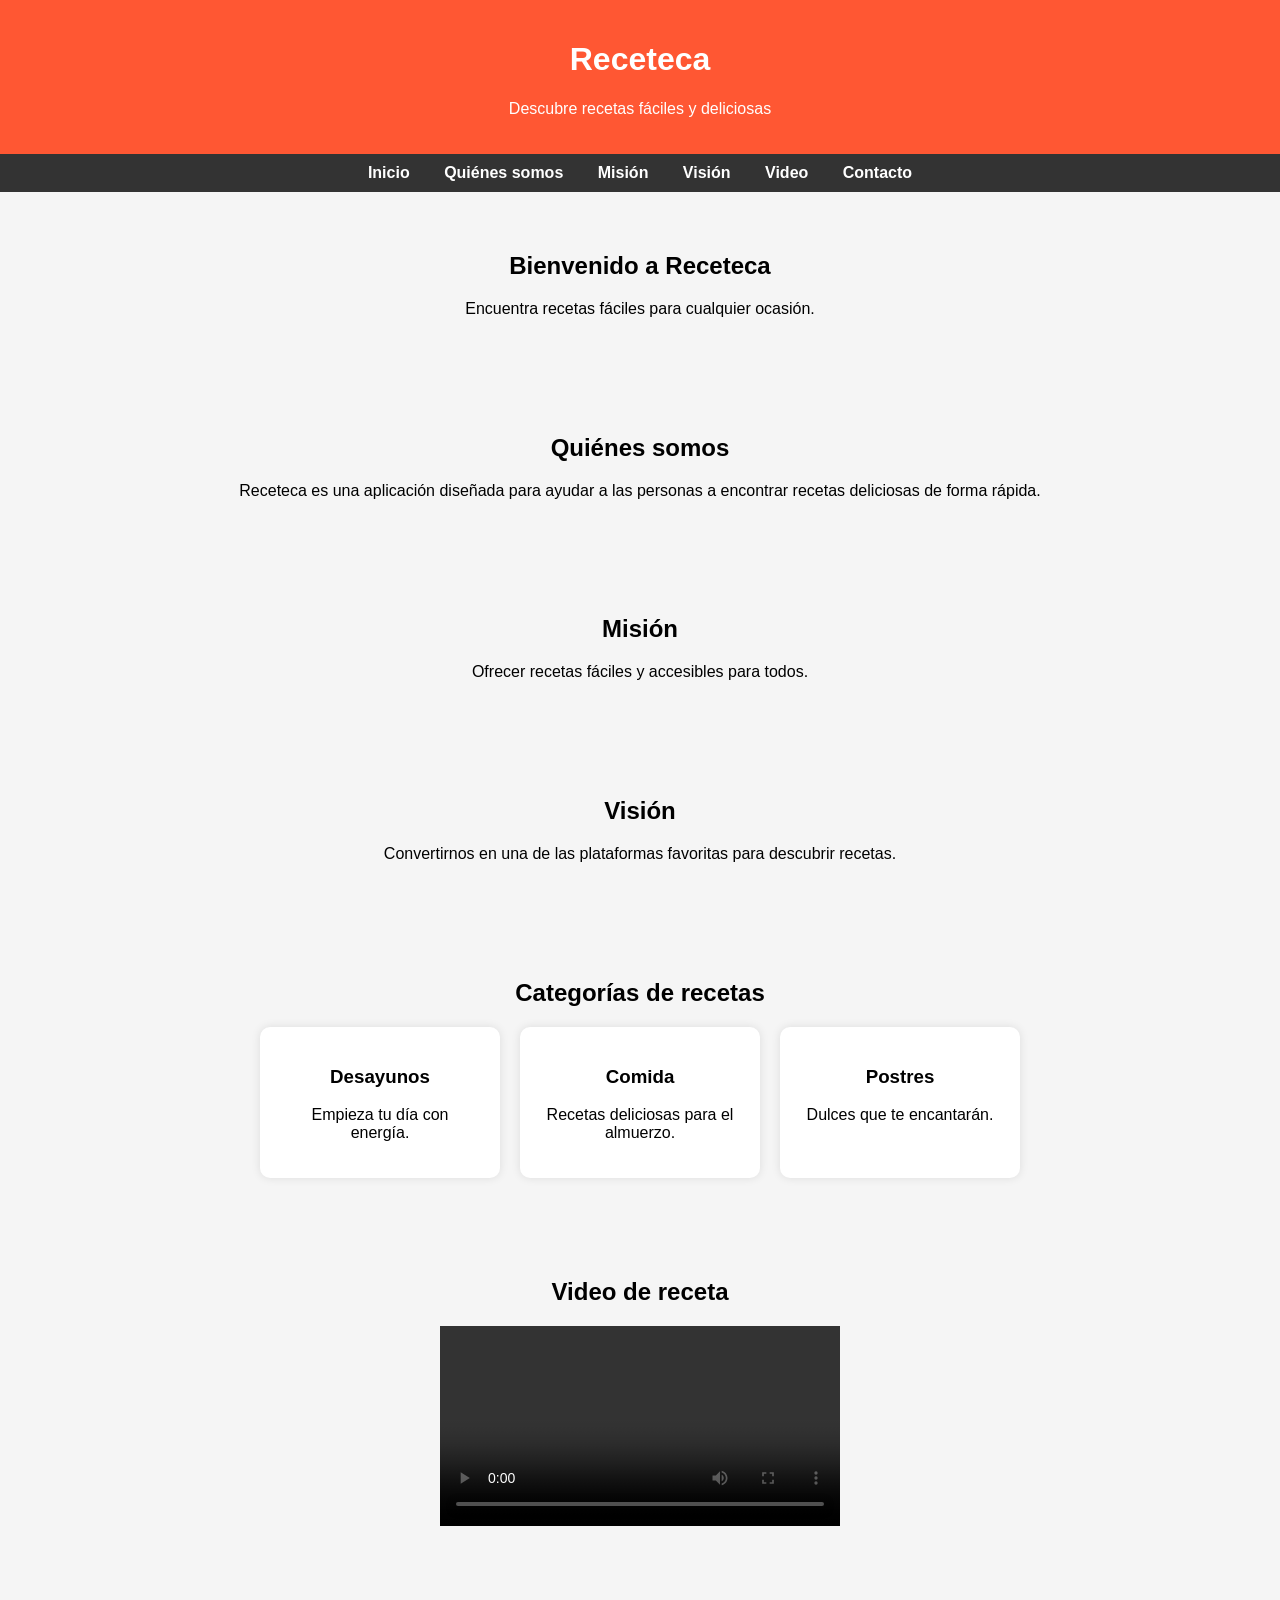
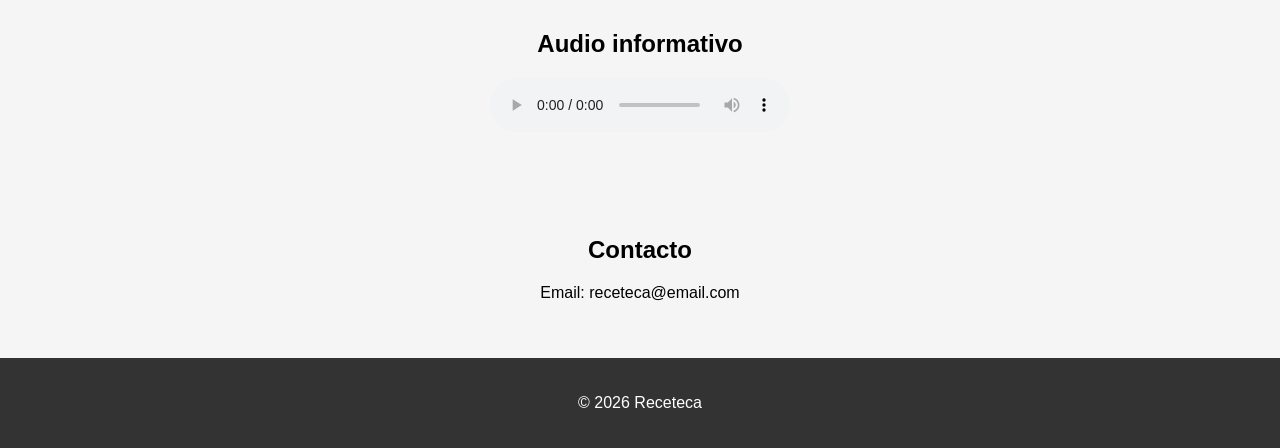
==== principal.html @ 4ab6066b "Create principal.html" ====
<!DOCTYPE html>
<html lang="es">

<head>
<meta charset="UTF-8">
<title>Receteca</title>

<style>

body{
font-family: Arial;
margin:0;
background:#f5f5f5;
}

header{
background:#ff5733;
color:white;
padding:20px;
text-align:center;
}

nav{
background:#333;
padding:10px;
text-align:center;
}

nav a{
color:white;
margin:15px;
text-decoration:none;
font-weight:bold;
}

section{
padding:40px;
text-align:center;
}

.cards{
display:flex;
justify-content:center;
gap:20px;
flex-wrap:wrap;
}

.card{
background:white;
padding:20px;
border-radius:10px;
width:200px;
box-shadow:0px 0px 10px rgba(0,0,0,0.1);
}

footer{
background:#333;
color:white;
text-align:center;
padding:20px;
}

</style>

</head>

<body>

<header>
<h1>Receteca</h1>
<p>Descubre recetas fáciles y deliciosas</p>
</header>

<nav>
<a href="#inicio">Inicio</a>
<a href="#quienes">Quiénes somos</a>
<a href="#mision">Misión</a>
<a href="#vision">Visión</a>
<a href="#video">Video</a>
<a href="#contacto">Contacto</a>
</nav>

<section id="inicio">
<h2>Bienvenido a Receteca</h2>
<p>Encuentra recetas fáciles para cualquier ocasión.</p>
</section>

<section id="quienes">
<h2>Quiénes somos</h2>
<p>Receteca es una aplicación diseñada para ayudar a las personas a encontrar recetas deliciosas de forma rápida.</p>
</section>

<section id="mision">
<h2>Misión</h2>
<p>Ofrecer recetas fáciles y accesibles para todos.</p>
</section>

<section id="vision">
<h2>Visión</h2>
<p>Convertirnos en una de las plataformas favoritas para descubrir recetas.</p>
</section>

<section>
<h2>Categorías de recetas</h2>

<div class="cards">

<div class="card">
<h3>Desayunos</h3>
<p>Empieza tu día con energía.</p>
</div>

<div class="card">
<h3>Comida</h3>
<p>Recetas deliciosas para el almuerzo.</p>
</div>

<div class="card">
<h3>Postres</h3>
<p>Dulces que te encantarán.</p>
</div>

</div>

</section>

<section id="video">
<h2>Video de receta</h2>

<video width="400" controls>
<source src="video/receta.mp4" type="video/mp4">
</video>

</section>

<section>
<h2>Audio informativo</h2>

<audio controls>
<source src="audio/explicacion.mp3" type="audio/mp3">
</audio>

</section>

<section id="contacto">
<h2>Contacto</h2>
<p>Email: receteca@email.com</p>
</section>

<footer>
<p>© 2026 Receteca</p>
</footer>

</body>
</html>
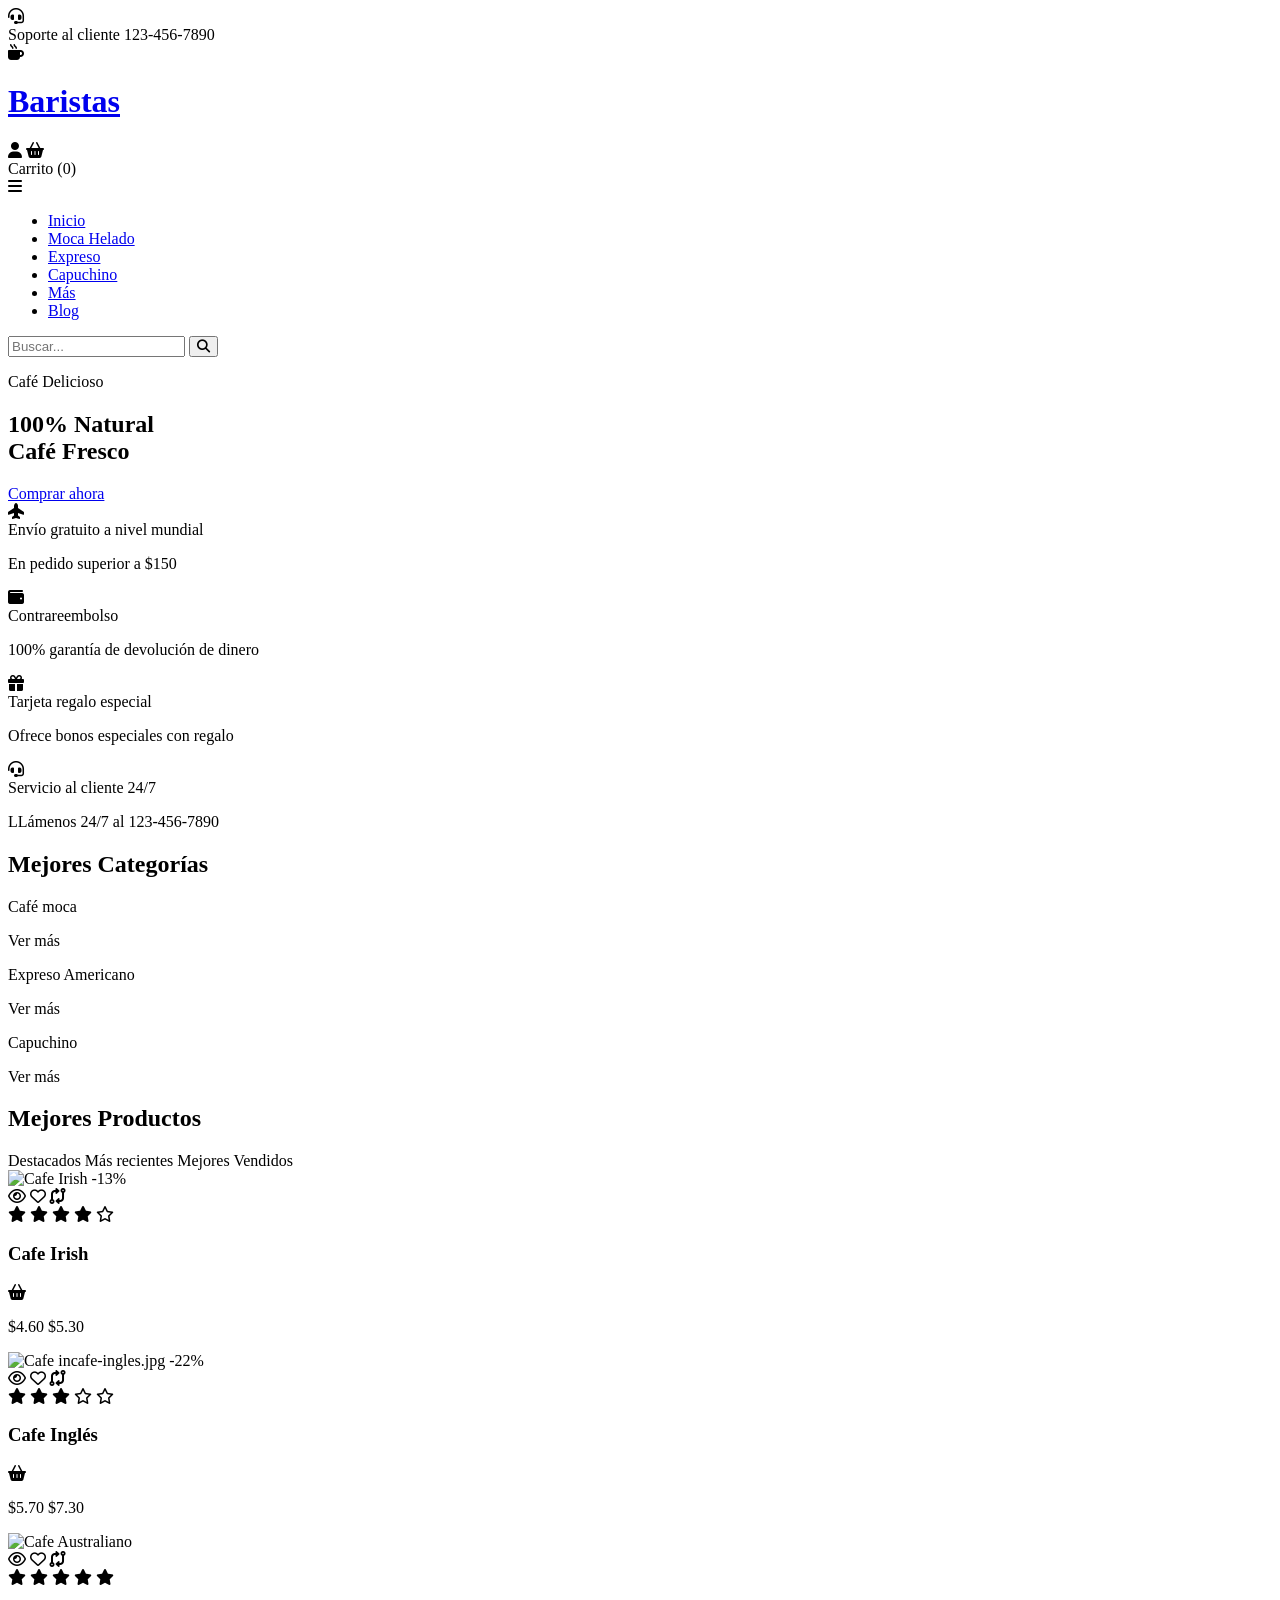
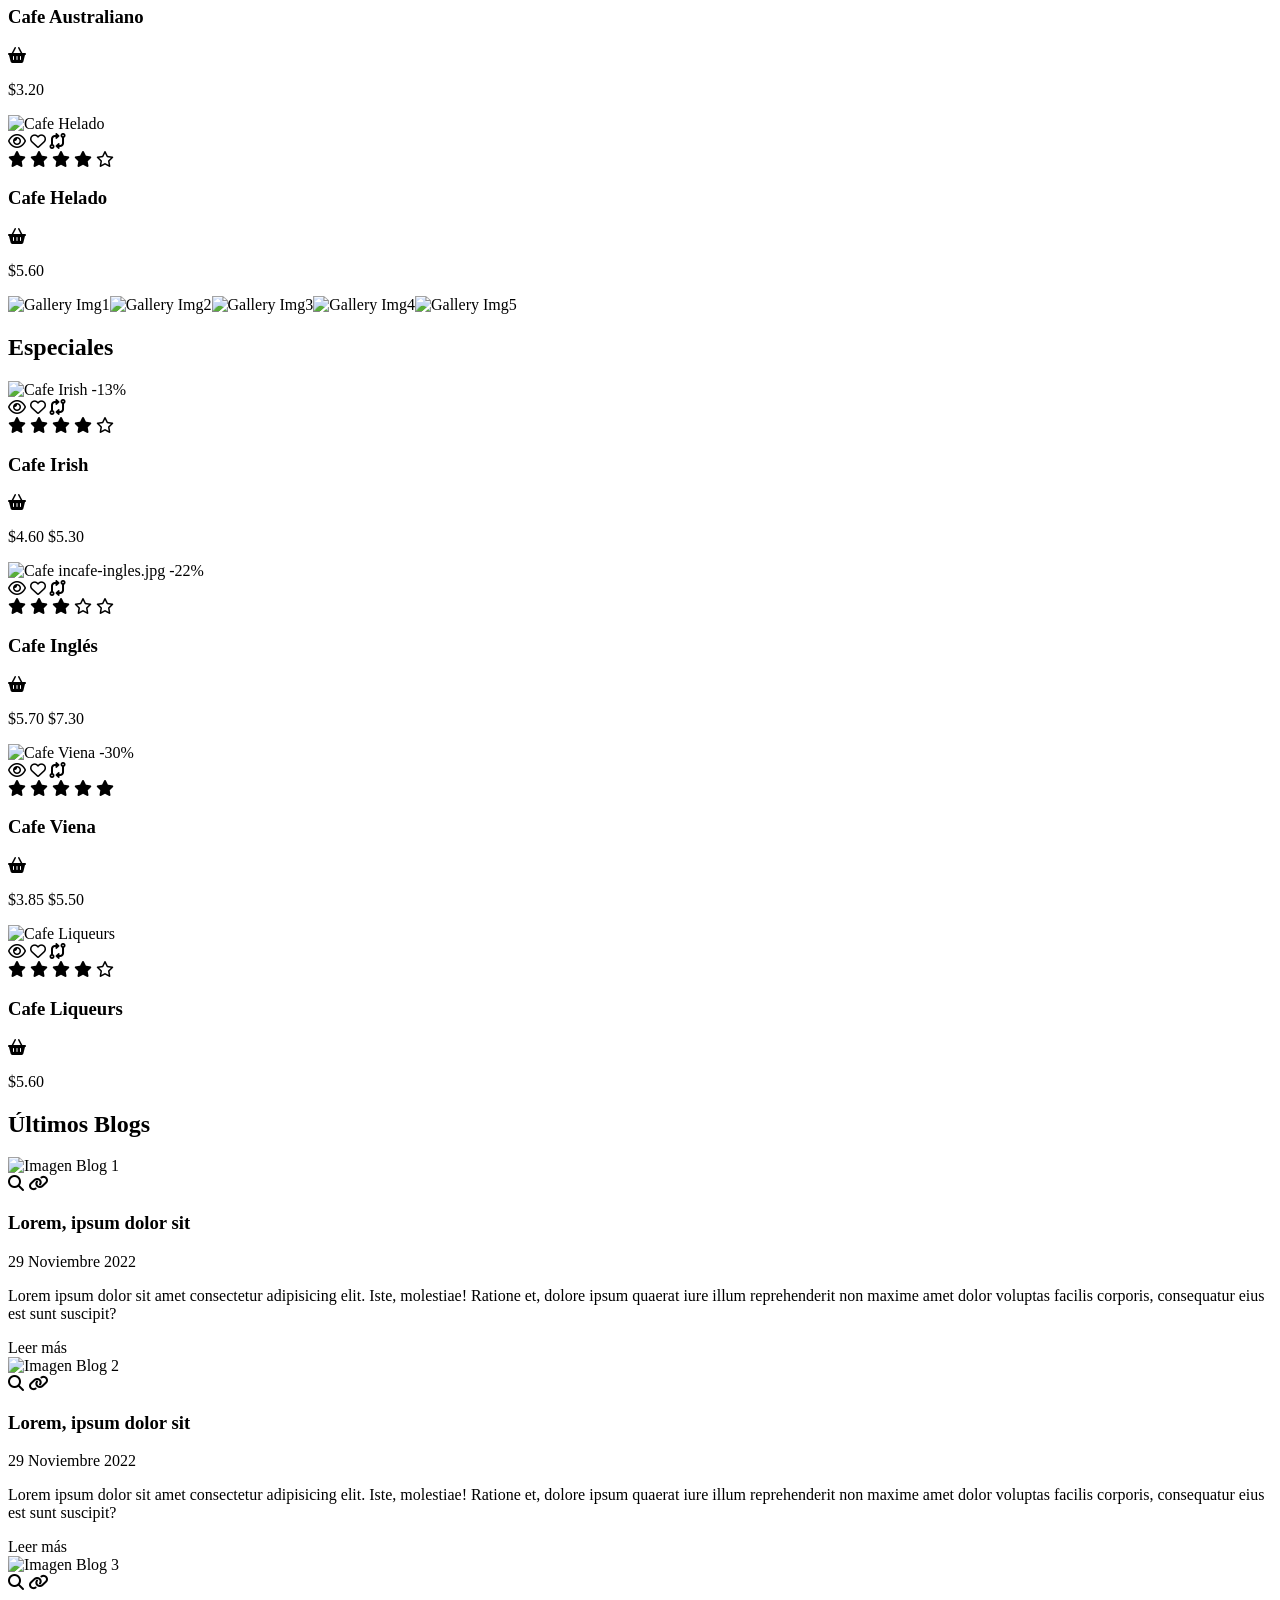
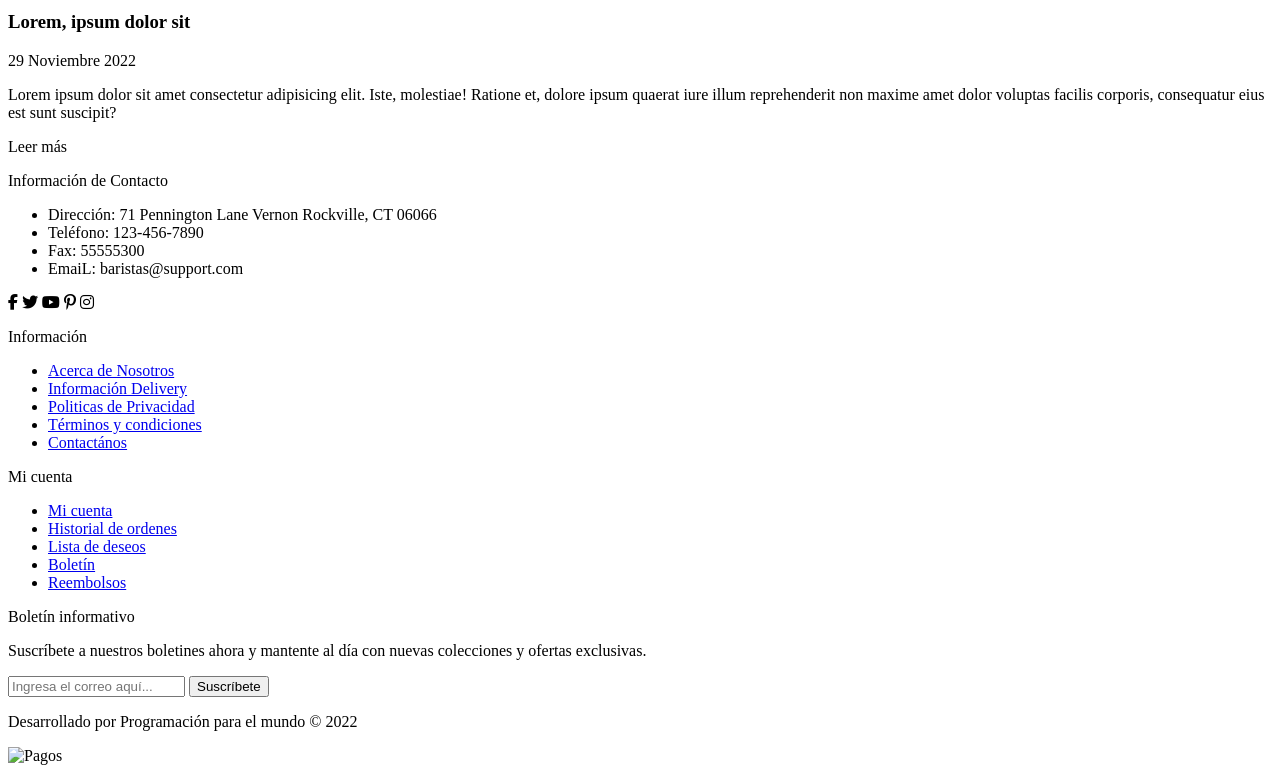
==== commit 8ee20e9f: "Update principal.html" ====
--- a/principal.html
+++ b/principal.html
@@ -1,155 +1,592 @@
+
 <!DOCTYPE html>
-<html lang="es">
-
-<head>
-<meta charset="UTF-8">
-<title>Receteca</title>
-
-<style>
-
-body{
-font-family: Arial;
-margin:0;
-background:#f5f5f5;
-}
-
-header{
-background:#ff5733;
-color:white;
-padding:20px;
-text-align:center;
-}
-
-nav{
-background:#333;
-padding:10px;
-text-align:center;
-}
-
-nav a{
-color:white;
-margin:15px;
-text-decoration:none;
-font-weight:bold;
-}
-
-section{
-padding:40px;
-text-align:center;
-}
-
-.cards{
-display:flex;
-justify-content:center;
-gap:20px;
-flex-wrap:wrap;
-}
-
-.card{
-background:white;
-padding:20px;
-border-radius:10px;
-width:200px;
-box-shadow:0px 0px 10px rgba(0,0,0,0.1);
-}
-
-footer{
-background:#333;
-color:white;
-text-align:center;
-padding:20px;
-}
-
-</style>
-
-</head>
-
-<body>
-
-<header>
-<h1>Receteca</h1>
-<p>Descubre recetas fáciles y deliciosas</p>
-</header>
-
-<nav>
-<a href="#inicio">Inicio</a>
-<a href="#quienes">Quiénes somos</a>
-<a href="#mision">Misión</a>
-<a href="#vision">Visión</a>
-<a href="#video">Video</a>
-<a href="#contacto">Contacto</a>
-</nav>
-
-<section id="inicio">
-<h2>Bienvenido a Receteca</h2>
-<p>Encuentra recetas fáciles para cualquier ocasión.</p>
-</section>
-
-<section id="quienes">
-<h2>Quiénes somos</h2>
-<p>Receteca es una aplicación diseñada para ayudar a las personas a encontrar recetas deliciosas de forma rápida.</p>
-</section>
-
-<section id="mision">
-<h2>Misión</h2>
-<p>Ofrecer recetas fáciles y accesibles para todos.</p>
-</section>
-
-<section id="vision">
-<h2>Visión</h2>
-<p>Convertirnos en una de las plataformas favoritas para descubrir recetas.</p>
-</section>
-
-<section>
-<h2>Categorías de recetas</h2>
-
-<div class="cards">
-
-<div class="card">
-<h3>Desayunos</h3>
-<p>Empieza tu día con energía.</p>
-</div>
-
-<div class="card">
-<h3>Comida</h3>
-<p>Recetas deliciosas para el almuerzo.</p>
-</div>
-
-<div class="card">
-<h3>Postres</h3>
-<p>Dulces que te encantarán.</p>
-</div>
-
-</div>
-
-</section>
-
-<section id="video">
-<h2>Video de receta</h2>
-
-<video width="400" controls>
-<source src="video/receta.mp4" type="video/mp4">
-</video>
-
-</section>
-
-<section>
-<h2>Audio informativo</h2>
-
-<audio controls>
-<source src="audio/explicacion.mp3" type="audio/mp3">
-</audio>
-
-</section>
-
-<section id="contacto">
-<h2>Contacto</h2>
-<p>Email: receteca@email.com</p>
-</section>
-
-<footer>
-<p>© 2026 Receteca</p>
-</footer>
-
-</body>
+<html lang="en">
+	<head>
+		<meta charset="UTF-8" />
+		<meta http-equiv="X-UA-Compatible" content="IE=edge" />
+		<meta
+			name="viewport"
+			content="width=device-width, initial-scale=1.0"
+		/>
+		<title>Baristas</title>
+		<link rel="stylesheet" href="styles.css" />
+		<link rel="stylesheet" href="https://cdnjs.cloudflare.com/ajax/libs/font-awesome/6.7.2/css/all.min.css" integrity="sha512-Evv84Mr4kqVGRNSgIGL/F/aIDqQb7xQ2vcrdIwxfjThSH8CSR7PBEakCr51Ck+w+/U6swU2Im1vVX0SVk9ABhg==" crossorigin="anonymous" referrerpolicy="no-referrer" />
+	</head>
+	<body>
+		<header>
+			<div class="container-hero">
+				<div class="container hero">
+					<div class="customer-support">
+						<i class="fa-solid fa-headset"></i>
+						<div class="content-customer-support">
+							<span class="text">Soporte al cliente</span>
+							<span class="number">123-456-7890</span>
+						</div>
+					</div>
+
+					<div class="container-logo">
+						<i class="fa-solid fa-mug-hot"></i>
+						<h1 class="logo"><a href="/">Baristas</a></h1>
+					</div>
+
+					<div class="container-user">
+						<i class="fa-solid fa-user"></i>
+						<i class="fa-solid fa-basket-shopping"></i>
+						<div class="content-shopping-cart">
+							<span class="text">Carrito</span>
+							<span class="number">(0)</span>
+						</div>
+					</div>
+				</div>
+			</div>
+
+			<div class="container-navbar">
+				<nav class="navbar container">
+					<i class="fa-solid fa-bars"></i>
+					<ul class="menu">
+						<li><a href="#">Inicio</a></li>
+						<li><a href="#">Moca Helado</a></li>
+						<li><a href="#">Expreso</a></li>
+						<li><a href="#">Capuchino</a></li>
+						<li><a href="#">Más</a></li>
+						<li><a href="#">Blog</a></li>
+					</ul>
+
+					<form class="search-form">
+						<input type="search" placeholder="Buscar..." />
+						<button class="btn-search">
+							<i class="fa-solid fa-magnifying-glass"></i>
+						</button>
+					</form>
+				</nav>
+			</div>
+		</header>
+
+		<section class="banner">
+			<div class="content-banner">
+				<p>Café Delicioso</p>
+				<h2>100% Natural <br />Café Fresco</h2>
+				<a href="#">Comprar ahora</a>
+			</div>
+		</section>
+
+		<main class="main-content">
+			<section class="container container-features">
+				<div class="card-feature">
+					<i class="fa-solid fa-plane-up"></i>
+					<div class="feature-content">
+						<span>Envío gratuito a nivel mundial</span>
+						<p>En pedido superior a $150</p>
+					</div>
+				</div>
+				<div class="card-feature">
+					<i class="fa-solid fa-wallet"></i>
+					<div class="feature-content">
+						<span>Contrareembolso</span>
+						<p>100% garantía de devolución de dinero</p>
+					</div>
+				</div>
+				<div class="card-feature">
+					<i class="fa-solid fa-gift"></i>
+					<div class="feature-content">
+						<span>Tarjeta regalo especial</span>
+						<p>Ofrece bonos especiales con regalo</p>
+					</div>
+				</div>
+				<div class="card-feature">
+					<i class="fa-solid fa-headset"></i>
+					<div class="feature-content">
+						<span>Servicio al cliente 24/7</span>
+						<p>LLámenos 24/7 al 123-456-7890</p>
+					</div>
+				</div>
+			</section>
+
+			<section class="container top-categories">
+				<h1 class="heading-1">Mejores Categorías</h1>
+				<div class="container-categories">
+					<div class="card-category category-moca">
+						<p>Café moca</p>
+						<span>Ver más</span>
+					</div>
+					<div class="card-category category-expreso">
+						<p>Expreso Americano</p>
+						<span>Ver más</span>
+					</div>
+					<div class="card-category category-capuchino">
+						<p>Capuchino</p>
+						<span>Ver más</span>
+					</div>
+				</div>
+			</section>
+
+			<section class="container top-products">
+				<h1 class="heading-1">Mejores Productos</h1>
+
+				<div class="container-options">
+					<span class="active">Destacados</span>
+					<span>Más recientes</span>
+					<span>Mejores Vendidos</span>
+				</div>
+
+				<div class="container-products">
+					<!-- Producto 1 -->
+					<div class="card-product">
+						<div class="container-img">
+							<img src="img/cafe-irish.jpg" alt="Cafe Irish" />
+							<span class="discount">-13%</span>
+							<div class="button-group">
+								<span>
+									<i class="fa-regular fa-eye"></i>
+								</span>
+								<span>
+									<i class="fa-regular fa-heart"></i>
+								</span>
+								<span>
+									<i class="fa-solid fa-code-compare"></i>
+								</span>
+							</div>
+						</div>
+						<div class="content-card-product">
+							<div class="stars">
+								<i class="fa-solid fa-star"></i>
+								<i class="fa-solid fa-star"></i>
+								<i class="fa-solid fa-star"></i>
+								<i class="fa-solid fa-star"></i>
+								<i class="fa-regular fa-star"></i>
+							</div>
+							<h3>Cafe Irish</h3>
+							<span class="add-cart">
+								<i class="fa-solid fa-basket-shopping"></i>
+							</span>
+							<p class="price">$4.60 <span>$5.30</span></p>
+						</div>
+					</div>
+					<!-- Producto 2 -->
+					<div class="card-product">
+						<div class="container-img">
+							<img
+								src="img/cafe-ingles.jpg"
+								alt="Cafe incafe-ingles.jpg"
+							/>
+							<span class="discount">-22%</span>
+							<div class="button-group">
+								<span>
+									<i class="fa-regular fa-eye"></i>
+								</span>
+								<span>
+									<i class="fa-regular fa-heart"></i>
+								</span>
+								<span>
+									<i class="fa-solid fa-code-compare"></i>
+								</span>
+							</div>
+						</div>
+						<div class="content-card-product">
+							<div class="stars">
+								<i class="fa-solid fa-star"></i>
+								<i class="fa-solid fa-star"></i>
+								<i class="fa-solid fa-star"></i>
+								<i class="fa-regular fa-star"></i>
+								<i class="fa-regular fa-star"></i>
+							</div>
+							<h3>Cafe Inglés</h3>
+							<span class="add-cart">
+								<i class="fa-solid fa-basket-shopping"></i>
+							</span>
+							<p class="price">$5.70 <span>$7.30</span></p>
+						</div>
+					</div>
+					<!--  -->
+					<div class="card-product">
+						<div class="container-img">
+							<img
+								src="img/cafe-australiano.jpg"
+								alt="Cafe Australiano"
+							/>
+							<div class="button-group">
+								<span>
+									<i class="fa-regular fa-eye"></i>
+								</span>
+								<span>
+									<i class="fa-regular fa-heart"></i>
+								</span>
+								<span>
+									<i class="fa-solid fa-code-compare"></i>
+								</span>
+							</div>
+						</div>
+						<div class="content-card-product">
+							<div class="stars">
+								<i class="fa-solid fa-star"></i>
+								<i class="fa-solid fa-star"></i>
+								<i class="fa-solid fa-star"></i>
+								<i class="fa-solid fa-star"></i>
+								<i class="fa-solid fa-star"></i>
+							</div>
+							<h3>Cafe Australiano</h3>
+							<span class="add-cart">
+								<i class="fa-solid fa-basket-shopping"></i>
+							</span>
+							<p class="price">$3.20</p>
+						</div>
+					</div>
+					<!--  -->
+					<div class="card-product">
+						<div class="container-img">
+							<img src="img/cafe-helado.jpg" alt="Cafe Helado" />
+							<div class="button-group">
+								<span>
+									<i class="fa-regular fa-eye"></i>
+								</span>
+								<span>
+									<i class="fa-regular fa-heart"></i>
+								</span>
+								<span>
+									<i class="fa-solid fa-code-compare"></i>
+								</span>
+							</div>
+						</div>
+						<div class="content-card-product">
+							<div class="stars">
+								<i class="fa-solid fa-star"></i>
+								<i class="fa-solid fa-star"></i>
+								<i class="fa-solid fa-star"></i>
+								<i class="fa-solid fa-star"></i>
+								<i class="fa-regular fa-star"></i>
+							</div>
+							<h3>Cafe Helado</h3>
+							<span class="add-cart">
+								<i class="fa-solid fa-basket-shopping"></i>
+							</span>
+							<p class="price">$5.60</p>
+						</div>
+					</div>
+				</div>
+			</section>
+
+			<section class="gallery">
+				<img
+					src="img/gallery1.jpg"
+					alt="Gallery Img1"
+					class="gallery-img-1"
+				/><img
+					src="img/gallery2.jpg"
+					alt="Gallery Img2"
+					class="gallery-img-2"
+				/><img
+					src="img/gallery3.jpg"
+					alt="Gallery Img3"
+					class="gallery-img-3"
+				/><img
+					src="img/gallery4.jpg"
+					alt="Gallery Img4"
+					class="gallery-img-4"
+				/><img
+					src="img/gallery5.jpg"
+					alt="Gallery Img5"
+					class="gallery-img-5"
+				/>
+			</section>
+
+			<section class="container specials">
+				<h1 class="heading-1">Especiales</h1>
+
+				<div class="container-products">
+					<!-- Producto 1 -->
+					<div class="card-product">
+						<div class="container-img">
+							<img src="img/cafe-irish.jpg" alt="Cafe Irish" />
+							<span class="discount">-13%</span>
+							<div class="button-group">
+								<span>
+									<i class="fa-regular fa-eye"></i>
+								</span>
+								<span>
+									<i class="fa-regular fa-heart"></i>
+								</span>
+								<span>
+									<i class="fa-solid fa-code-compare"></i>
+								</span>
+							</div>
+						</div>
+						<div class="content-card-product">
+							<div class="stars">
+								<i class="fa-solid fa-star"></i>
+								<i class="fa-solid fa-star"></i>
+								<i class="fa-solid fa-star"></i>
+								<i class="fa-solid fa-star"></i>
+								<i class="fa-regular fa-star"></i>
+							</div>
+							<h3>Cafe Irish</h3>
+							<span class="add-cart">
+								<i class="fa-solid fa-basket-shopping"></i>
+							</span>
+							<p class="price">$4.60 <span>$5.30</span></p>
+						</div>
+					</div>
+					<!-- Producto 2 -->
+					<div class="card-product">
+						<div class="container-img">
+							<img
+								src="img/cafe-ingles.jpg"
+								alt="Cafe incafe-ingles.jpg"
+							/>
+							<span class="discount">-22%</span>
+							<div class="button-group">
+								<span>
+									<i class="fa-regular fa-eye"></i>
+								</span>
+								<span>
+									<i class="fa-regular fa-heart"></i>
+								</span>
+								<span>
+									<i class="fa-solid fa-code-compare"></i>
+								</span>
+							</div>
+						</div>
+						<div class="content-card-product">
+							<div class="stars">
+								<i class="fa-solid fa-star"></i>
+								<i class="fa-solid fa-star"></i>
+								<i class="fa-solid fa-star"></i>
+								<i class="fa-regular fa-star"></i>
+								<i class="fa-regular fa-star"></i>
+							</div>
+							<h3>Cafe Inglés</h3>
+							<span class="add-cart">
+								<i class="fa-solid fa-basket-shopping"></i>
+							</span>
+							<p class="price">$5.70 <span>$7.30</span></p>
+						</div>
+					</div>
+					<!--  -->
+					<div class="card-product">
+						<div class="container-img">
+							<img src="img/cafe-viena.jpg" alt="Cafe Viena" />
+							<span class="discount">-30%</span>
+							<div class="button-group">
+								<span>
+									<i class="fa-regular fa-eye"></i>
+								</span>
+								<span>
+									<i class="fa-regular fa-heart"></i>
+								</span>
+								<span>
+									<i class="fa-solid fa-code-compare"></i>
+								</span>
+							</div>
+						</div>
+						<div class="content-card-product">
+							<div class="stars">
+								<i class="fa-solid fa-star"></i>
+								<i class="fa-solid fa-star"></i>
+								<i class="fa-solid fa-star"></i>
+								<i class="fa-solid fa-star"></i>
+								<i class="fa-solid fa-star"></i>
+							</div>
+							<h3>Cafe Viena</h3>
+							<span class="add-cart">
+								<i class="fa-solid fa-basket-shopping"></i>
+							</span>
+							<p class="price">$3.85 <span>$5.50</span></p>
+						</div>
+					</div>
+					<!--  -->
+					<div class="card-product">
+						<div class="container-img">
+							<img src="img/cafe-liqueurs.jpg" alt="Cafe Liqueurs" />
+							<div class="button-group">
+								<span>
+									<i class="fa-regular fa-eye"></i>
+								</span>
+								<span>
+									<i class="fa-regular fa-heart"></i>
+								</span>
+								<span>
+									<i class="fa-solid fa-code-compare"></i>
+								</span>
+							</div>
+						</div>
+						<div class="content-card-product">
+							<div class="stars">
+								<i class="fa-solid fa-star"></i>
+								<i class="fa-solid fa-star"></i>
+								<i class="fa-solid fa-star"></i>
+								<i class="fa-solid fa-star"></i>
+								<i class="fa-regular fa-star"></i>
+							</div>
+							<h3>Cafe Liqueurs</h3>
+							<span class="add-cart">
+								<i class="fa-solid fa-basket-shopping"></i>
+							</span>
+							<p class="price">$5.60</p>
+						</div>
+					</div>
+				</div>
+			</section>
+
+			<section class="container blogs">
+				<h1 class="heading-1">Últimos Blogs</h1>
+
+				<div class="container-blogs">
+					<div class="card-blog">
+						<div class="container-img">
+							<img src="img/blog-1.jpg" alt="Imagen Blog 1" />
+							<div class="button-group-blog">
+								<span>
+									<i class="fa-solid fa-magnifying-glass"></i>
+								</span>
+								<span>
+									<i class="fa-solid fa-link"></i>
+								</span>
+							</div>
+						</div>
+						<div class="content-blog">
+							<h3>Lorem, ipsum dolor sit</h3>
+							<span>29 Noviembre 2022</span>
+							<p>
+								Lorem ipsum dolor sit amet consectetur adipisicing
+								elit. Iste, molestiae! Ratione et, dolore ipsum
+								quaerat iure illum reprehenderit non maxime amet dolor
+								voluptas facilis corporis, consequatur eius est sunt
+								suscipit?
+							</p>
+							<div class="btn-read-more">Leer más</div>
+						</div>
+					</div>
+					<div class="card-blog">
+						<div class="container-img">
+							<img src="img/blog-2.jpg" alt="Imagen Blog 2" />
+							<div class="button-group-blog">
+								<span>
+									<i class="fa-solid fa-magnifying-glass"></i>
+								</span>
+								<span>
+									<i class="fa-solid fa-link"></i>
+								</span>
+							</div>
+						</div>
+						<div class="content-blog">
+							<h3>Lorem, ipsum dolor sit</h3>
+							<span>29 Noviembre 2022</span>
+							<p>
+								Lorem ipsum dolor sit amet consectetur adipisicing
+								elit. Iste, molestiae! Ratione et, dolore ipsum
+								quaerat iure illum reprehenderit non maxime amet dolor
+								voluptas facilis corporis, consequatur eius est sunt
+								suscipit?
+							</p>
+							<div class="btn-read-more">Leer más</div>
+						</div>
+					</div>
+					<div class="card-blog">
+						<div class="container-img">
+							<img src="img/blog-3.jpg" alt="Imagen Blog 3" />
+							<div class="button-group-blog">
+								<span>
+									<i class="fa-solid fa-magnifying-glass"></i>
+								</span>
+								<span>
+									<i class="fa-solid fa-link"></i>
+								</span>
+							</div>
+						</div>
+						<div class="content-blog">
+							<h3>Lorem, ipsum dolor sit</h3>
+							<span>29 Noviembre 2022</span>
+							<p>
+								Lorem ipsum dolor sit amet consectetur adipisicing
+								elit. Iste, molestiae! Ratione et, dolore ipsum
+								quaerat iure illum reprehenderit non maxime amet dolor
+								voluptas facilis corporis, consequatur eius est sunt
+								suscipit?
+							</p>
+							<div class="btn-read-more">Leer más</div>
+						</div>
+					</div>
+				</div>
+			</section>
+		</main>
+
+		<footer class="footer">
+			<div class="container container-footer">
+				<div class="menu-footer">
+					<div class="contact-info">
+						<p class="title-footer">Información de Contacto</p>
+						<ul>
+							<li>
+								Dirección: 71 Pennington Lane Vernon Rockville, CT
+								06066
+							</li>
+							<li>Teléfono: 123-456-7890</li>
+							<li>Fax: 55555300</li>
+							<li>EmaiL: baristas@support.com</li>
+						</ul>
+						<div class="social-icons">
+							<span class="facebook">
+								<i class="fa-brands fa-facebook-f"></i>
+							</span>
+							<span class="twitter">
+								<i class="fa-brands fa-twitter"></i>
+							</span>
+							<span class="youtube">
+								<i class="fa-brands fa-youtube"></i>
+							</span>
+							<span class="pinterest">
+								<i class="fa-brands fa-pinterest-p"></i>
+							</span>
+							<span class="instagram">
+								<i class="fa-brands fa-instagram"></i>
+							</span>
+						</div>
+					</div>
+
+					<div class="information">
+						<p class="title-footer">Información</p>
+						<ul>
+							<li><a href="#">Acerca de Nosotros</a></li>
+							<li><a href="#">Información Delivery</a></li>
+							<li><a href="#">Politicas de Privacidad</a></li>
+							<li><a href="#">Términos y condiciones</a></li>
+							<li><a href="#">Contactános</a></li>
+						</ul>
+					</div>
+
+					<div class="my-account">
+						<p class="title-footer">Mi cuenta</p>
+
+						<ul>
+							<li><a href="#">Mi cuenta</a></li>
+							<li><a href="#">Historial de ordenes</a></li>
+							<li><a href="#">Lista de deseos</a></li>
+							<li><a href="#">Boletín</a></li>
+							<li><a href="#">Reembolsos</a></li>
+						</ul>
+					</div>
+
+					<div class="newsletter">
+						<p class="title-footer">Boletín informativo</p>
+
+						<div class="content">
+							<p>
+								Suscríbete a nuestros boletines ahora y mantente al
+								día con nuevas colecciones y ofertas exclusivas.
+							</p>
+							<input type="email" placeholder="Ingresa el correo aquí...">
+							<button>Suscríbete</button>
+						</div>
+					</div>
+				</div>
+
+				<div class="copyright">
+					<p>
+						Desarrollado por Programación para el mundo &copy; 2022
+					</p>
+
+					<img src="img/payment.png" alt="Pagos">
+				</div>
+			</div>
+		</footer>
+	</body>
 </html>
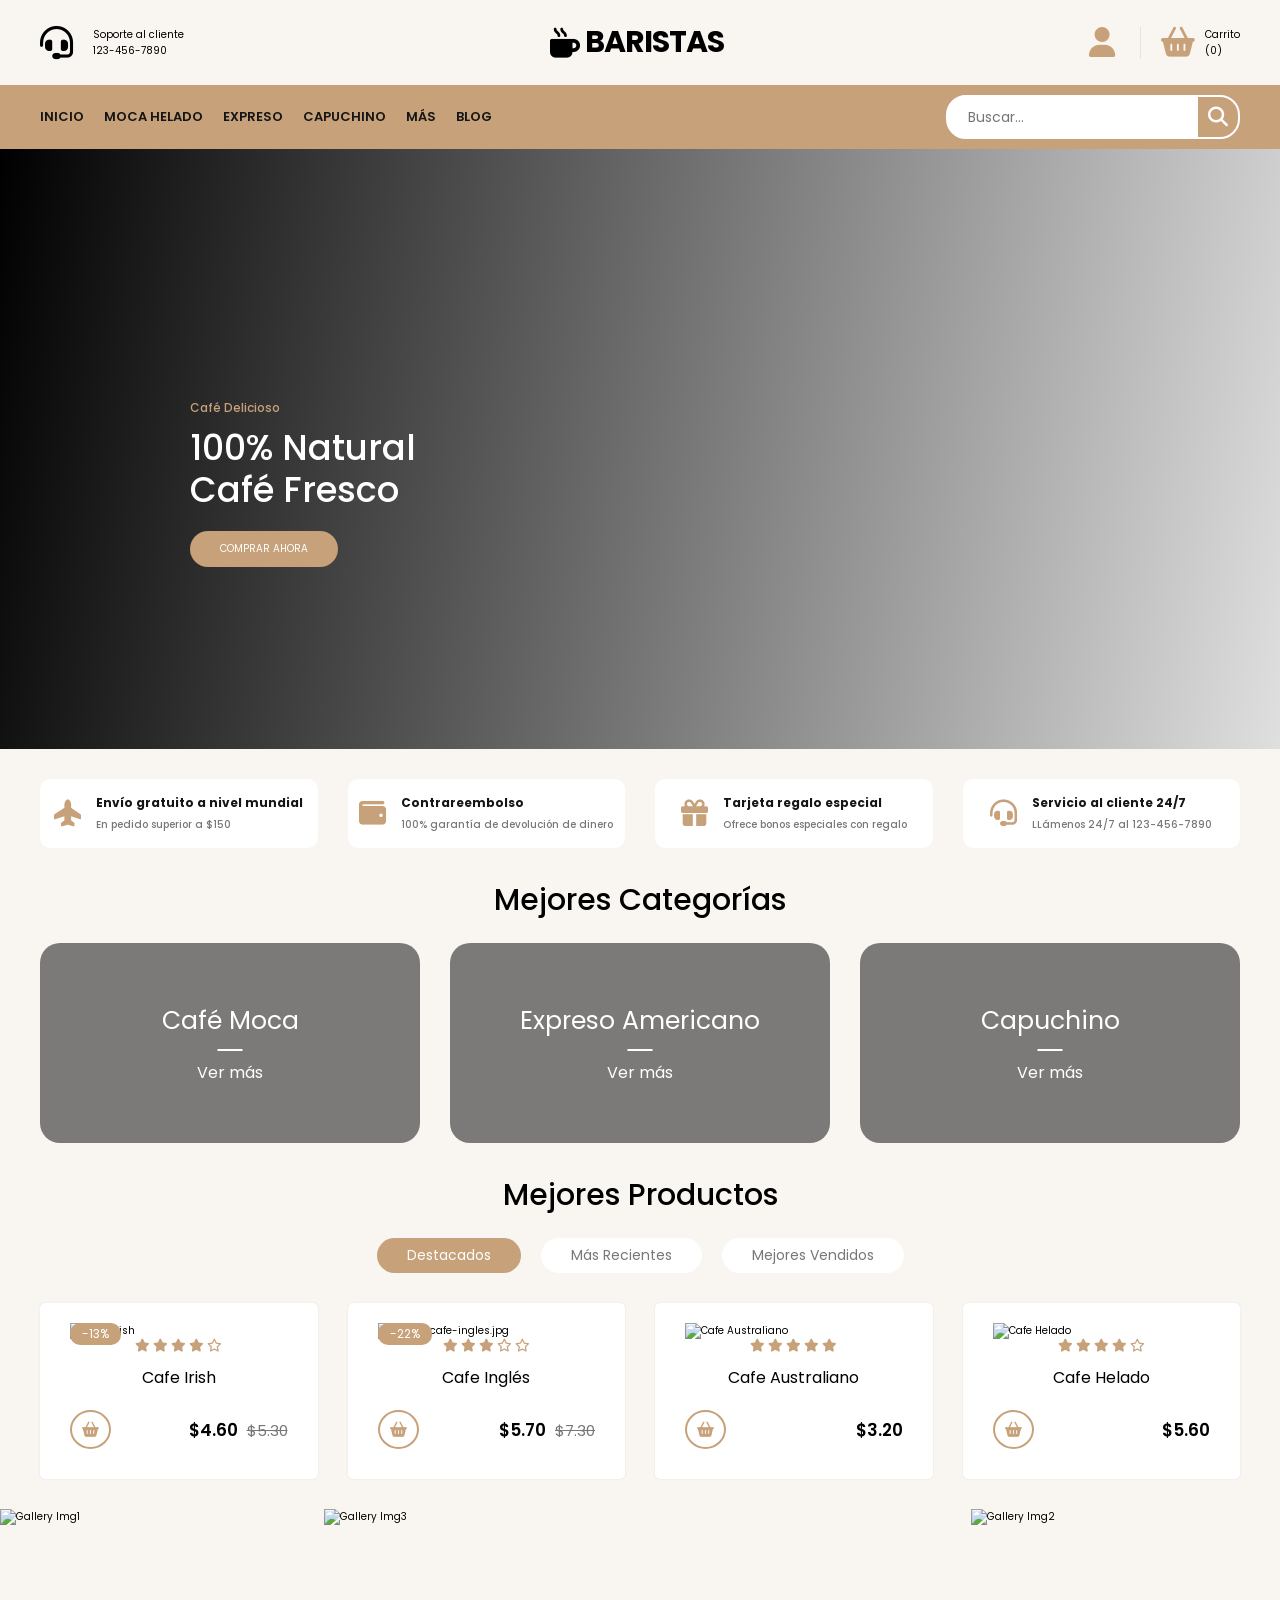
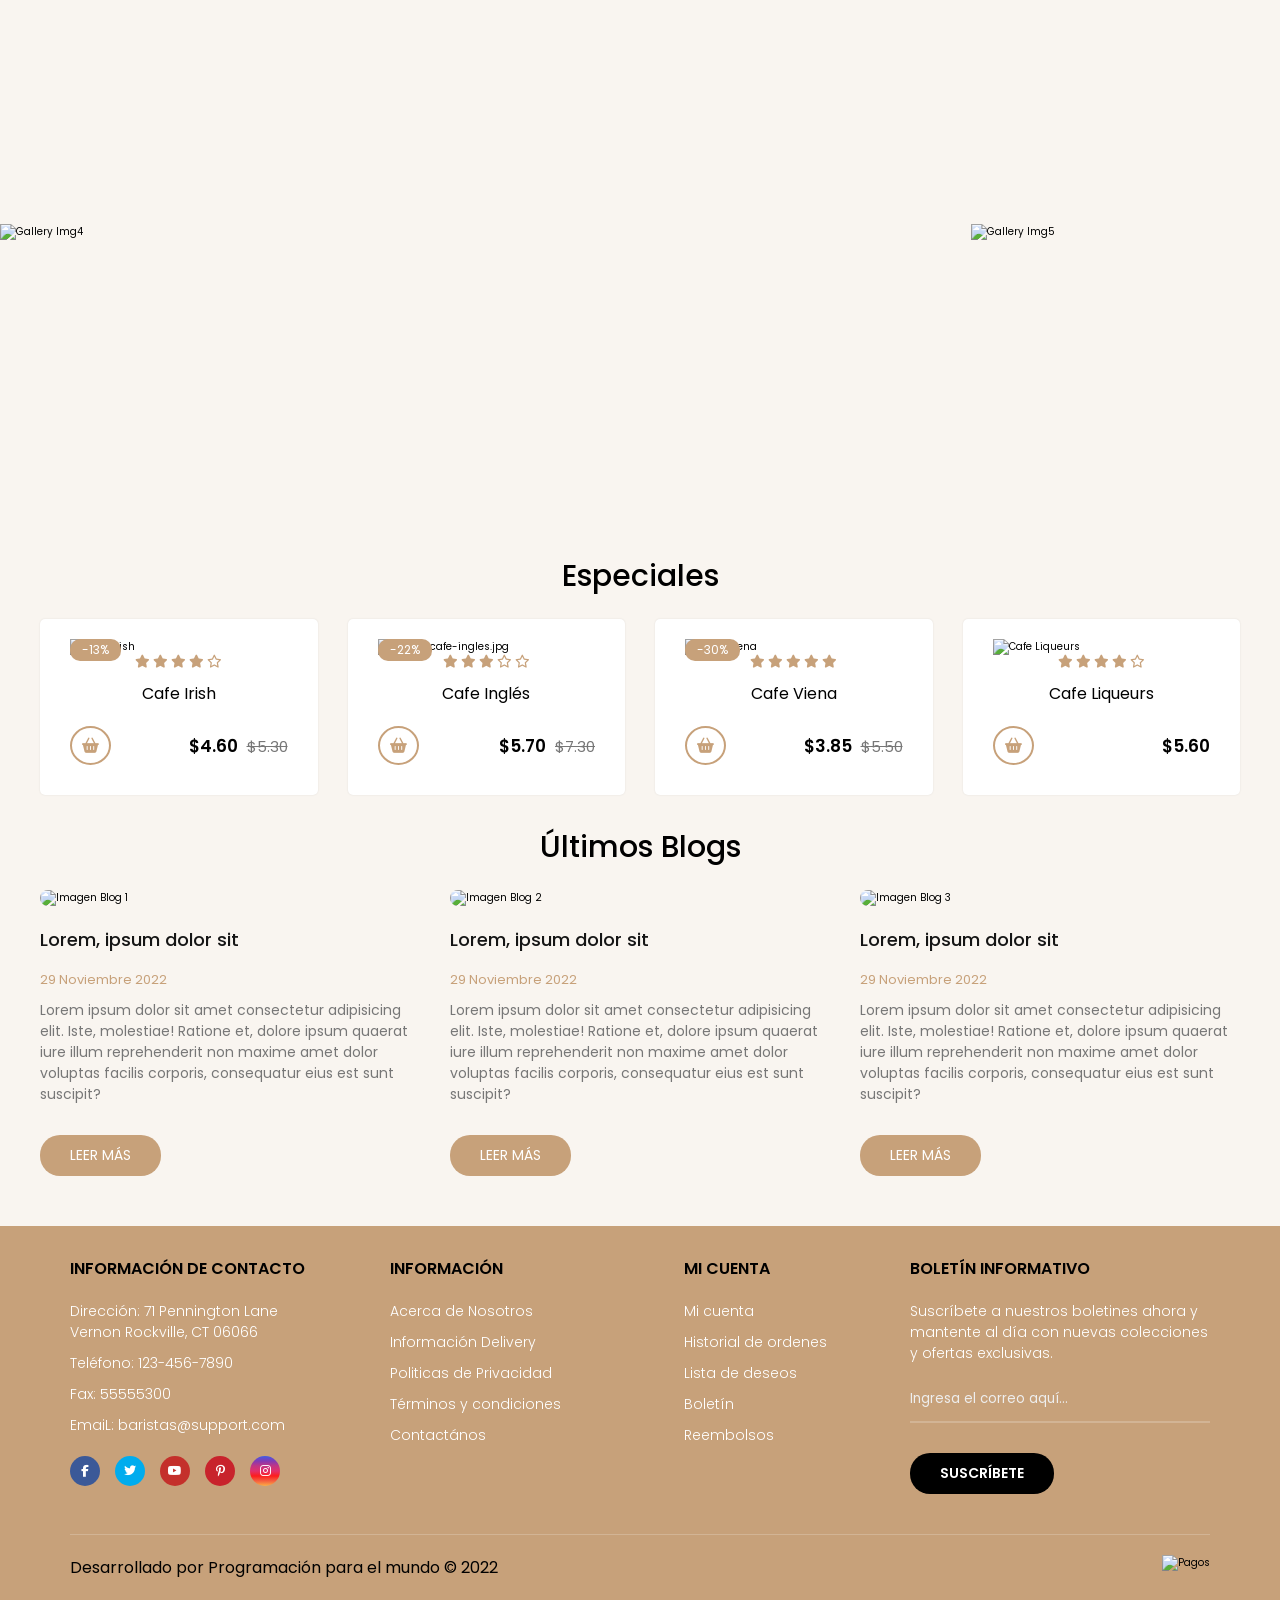
==== commit 0a6f3daf: "Update principal.html" ====
--- a/principal.html
+++ b/principal.html
@@ -1,4 +1,3 @@
-
 <!DOCTYPE html>
 <html lang="en">
 	<head>
@@ -9,7 +8,7 @@
 			content="width=device-width, initial-scale=1.0"
 		/>
 		<title>Baristas</title>
-		<link rel="stylesheet" href="styles.css" />
+		<link rel="stylesheet" href="style.css" />
 		<link rel="stylesheet" href="https://cdnjs.cloudflare.com/ajax/libs/font-awesome/6.7.2/css/all.min.css" integrity="sha512-Evv84Mr4kqVGRNSgIGL/F/aIDqQb7xQ2vcrdIwxfjThSH8CSR7PBEakCr51Ck+w+/U6swU2Im1vVX0SVk9ABhg==" crossorigin="anonymous" referrerpolicy="no-referrer" />
 	</head>
 	<body>
--- a/style.css
+++ b/style.css
@@ -0,0 +1,1074 @@
+@import url('https://fonts.googleapis.com/css2?family=Poppins:wght@300;400;500;600;700&display=swap');
+
+:root {
+	--primary-color: #c7a17a;
+	--background-color: #f9f5f0;
+	--dark-color: #151515;
+}
+
+html {
+	font-size: 62.5%;
+	font-family: 'Poppins', sans-serif;
+}
+
+* {
+	margin: 0;
+	padding: 0;
+	box-sizing: border-box;
+}
+
+/* ********************************** */
+/*             UTILIDADES             */
+/* ********************************** */
+.container {
+	max-width: 120rem;
+	margin: 0 auto;
+}
+
+.heading-1 {
+	text-align: center;
+	font-weight: 500;
+	font-size: 3rem;
+}
+
+/* ********************************** */
+/*               HEADER               */
+/* ********************************** */
+.container-hero {
+	background-color: var(--background-color);
+}
+
+.hero {
+	display: flex;
+	justify-content: space-between;
+	align-items: center;
+	padding: 2rem 0;
+}
+
+.customer-support {
+	display: flex;
+	align-items: center;
+	gap: 2rem;
+}
+
+.customer-support i {
+	font-size: 3.3rem;
+}
+
+.content-customer-support {
+	display: flex;
+	flex-direction: column;
+}
+
+.container-logo {
+	display: flex;
+	align-items: center;
+	gap: 0.5rem;
+}
+
+.container-logo i {
+	font-size: 3rem;
+}
+
+.container-logo h1 a {
+	text-decoration: none;
+	color: #000;
+	font-size: 3rem;
+	text-transform: uppercase;
+	letter-spacing: -1px;
+}
+
+.container-user {
+	display: flex;
+	gap: 1rem;
+	cursor: pointer;
+}
+
+.container-user .fa-user {
+	font-size: 3rem;
+	color: var(--primary-color);
+	padding-right: 2.5rem;
+	border-right: 1px solid #e2e2e2;
+}
+
+.container-user .fa-basket-shopping {
+	font-size: 3rem;
+	color: var(--primary-color);
+	padding-left: 1rem;
+}
+
+.content-shopping-cart {
+	display: flex;
+	flex-direction: column;
+}
+
+/* ************* NAVBAR ************* */
+.container-navbar {
+	background-color: var(--primary-color);
+}
+
+.navbar {
+	display: flex;
+	justify-content: space-between;
+	align-items: center;
+	padding: 1rem 0;
+}
+
+.navbar .fa-bars {
+	display: none;
+}
+
+.menu {
+	display: flex;
+	gap: 2rem;
+}
+
+.menu li {
+	list-style: none;
+}
+
+.menu a {
+	text-decoration: none;
+	font-size: 1.3rem;
+	color: var(--dark-color);
+	font-weight: 600;
+	text-transform: uppercase;
+	position: relative;
+}
+
+.menu a::after {
+	content: '';
+	width: 1.5rem;
+	height: 1px;
+	background-color: #fff;
+	position: absolute;
+	bottom: -3px;
+	left: 50%;
+	transform: translate(-50%, 50%);
+	opacity: 0;
+	transition: all 0.3s ease;
+}
+
+.menu a:hover::after {
+	opacity: 1;
+}
+
+.menu a:hover {
+	color: #fff;
+}
+
+.search-form {
+	position: relative;
+	display: flex;
+	align-items: center;
+	border: 2px solid #fff;
+	border-radius: 2rem;
+	background-color: #fff;
+	height: 4.4rem;
+	overflow: hidden;
+}
+
+.search-form input {
+	outline: none;
+	font-family: inherit;
+	border: none;
+	width: 25rem;
+	font-size: 1.4rem;
+	padding: 0 2rem;
+	color: #777;
+	cursor: pointer;
+}
+
+.search-form input::-webkit-search-cancel-button {
+	appearance: none;
+}
+
+.search-form .btn-search {
+	border: none;
+	background-color: var(--primary-color);
+	display: flex;
+	align-items: center;
+	justify-content: center;
+	height: 100%;
+	padding: 1rem;
+}
+
+.btn-search i {
+	font-size: 2rem;
+	color: #fff;
+}
+
+/* ********************************** */
+/*               BANNER               */
+/* ********************************** */
+.banner {
+	background-image: linear-gradient(100deg, #000000, #00000020),
+		url('img/banner.jpg');
+	height: 60rem;
+	background-size: cover;
+	background-position: center;
+}
+
+.content-banner {
+	max-width: 90rem;
+	margin: 0 auto;
+	padding: 25rem 0;
+}
+
+.content-banner p {
+	color: var(--primary-color);
+	font-size: 1.2rem;
+	margin-bottom: 1rem;
+	font-weight: 500;
+}
+
+.content-banner h2 {
+	color: #fff;
+	font-size: 3.5rem;
+	font-weight: 500;
+	line-height: 1.2;
+}
+
+.content-banner a {
+	margin-top: 2rem;
+	text-decoration: none;
+	color: #fff;
+	background-color: var(--primary-color);
+	display: inline-block;
+	padding: 1rem 3rem;
+	text-transform: uppercase;
+	border-radius: 3rem;
+}
+
+/* ********************************** */
+/*            MAIN CONTENT            */
+/* ********************************** */
+.main-content {
+	background-color: var(--background-color);
+}
+
+/* ********************************** */
+/*              FEATURES              */
+/* ********************************** */
+.container-features {
+	display: grid;
+	grid-template-columns: repeat(4, 1fr);
+	gap: 3rem;
+	padding: 3rem 0;
+}
+
+.card-feature {
+	display: flex;
+	align-items: center;
+	justify-content: center;
+	gap: 1.5rem;
+
+	background-color: #fff;
+	border-radius: 1rem;
+	padding: 1.5rem 0;
+}
+
+.card-feature i {
+	font-size: 2.7rem;
+	color: var(--primary-color);
+}
+
+.feature-content {
+	display: flex;
+	flex-direction: column;
+	gap: 0.5rem;
+}
+
+.feature-content span {
+	font-weight: 700;
+	font-size: 1.2rem;
+	color: var(--dark-color);
+}
+
+.feature-content p {
+	color: #777;
+	font-weight: 500;
+}
+
+/* ********************************** */
+/*             CATEGORIES             */
+/* ********************************** */
+
+.top-categories {
+	display: flex;
+	flex-direction: column;
+	gap: 2rem;
+	margin-bottom: 3rem;
+}
+
+.container-categories {
+	display: grid;
+	grid-template-columns: repeat(3, 1fr);
+	gap: 3rem;
+}
+
+.card-category {
+	height: 20rem;
+	display: flex;
+	flex-direction: column;
+	align-items: center;
+	justify-content: center;
+	border-radius: 2rem;
+	gap: 2rem;
+}
+
+.category-moca {
+	background-image: linear-gradient(#00000080, #00000080),
+		url('img/moca-category.jpg');
+	background-size: cover;
+	background-position: bottom;
+	background-repeat: no-repeat;
+}
+
+.category-capuchino {
+	background-image: linear-gradient(#00000080, #00000080),
+		url('img/capuchino-category.jpg');
+	background-size: cover;
+	background-position: center;
+	background-repeat: no-repeat;
+}
+
+.category-expreso {
+	background-image: linear-gradient(#00000080, #00000080),
+		url('img/expreso-category.jpg');
+	background-size: cover;
+	background-position: center;
+	background-repeat: no-repeat;
+}
+
+.card-category p {
+	font-size: 2.5rem;
+	color: #fff;
+	text-transform: capitalize;
+	position: relative;
+}
+
+.card-category p::after {
+	content: '';
+	width: 2.5rem;
+	height: 2px;
+	background-color: #fff;
+	position: absolute;
+	bottom: -1rem;
+	left: 50%;
+	transform: translate(-50%, 50%);
+}
+
+.card-category span {
+	font-size: 1.6rem;
+	color: #fff;
+	cursor: pointer;
+}
+
+.card-category span:hover {
+	color: var(--primary-color);
+}
+
+/* ********************************** */
+/*            TOP PRODUCTS            */
+/* ********************************** */
+.top-products {
+	display: flex;
+	flex-direction: column;
+	gap: 2rem;
+	margin-bottom: 3rem;
+}
+
+.container-options {
+	display: flex;
+	justify-content: center;
+	gap: 2rem;
+	margin-bottom: 1rem;
+}
+
+.container-options span {
+	color: #777;
+	background-color: #fff;
+	padding: 0.7rem 3rem;
+	font-size: 1.4rem;
+	text-transform: capitalize;
+	border-radius: 2rem;
+	cursor: pointer;
+}
+
+.container-options span:hover {
+	background-color: var(--primary-color);
+	color: #fff;
+}
+
+.container-options span.active {
+	background-color: var(--primary-color);
+	color: #fff;
+}
+
+/* Products */
+.container-products {
+	display: grid;
+	grid-template-columns: repeat(auto-fit, minmax(20rem, 1fr));
+	gap: 3rem;
+}
+
+.card-product {
+	background-color: #fff;
+	padding: 2rem 3rem;
+	border-radius: 0.5rem;
+	cursor: pointer;
+	box-shadow: 0 0 2px rgba(0, 0, 0, 0.1);
+}
+
+.container-img {
+	position: relative;
+}
+
+.container-img img {
+	width: 100%;
+}
+
+.container-img .discount {
+	position: absolute;
+	left: 0;
+	background-color: var(--primary-color);
+	color: #fff;
+	padding: 2px 1.2rem;
+	border-radius: 1rem;
+	font-size: 1.2rem;
+}
+
+.card-product:hover .discount {
+	background-color: #000;
+}
+
+.button-group {
+	display: flex;
+	flex-direction: column;
+	gap: 1rem;
+
+	position: absolute;
+	top: 0;
+	right: -3rem;
+	z-index: -1;
+	transition: all 0.4s ease;
+}
+
+.button-group span {
+	border: 1px solid var(--primary-color);
+	padding: 0.8rem;
+
+	display: flex;
+	align-items: center;
+	justify-content: center;
+	border-radius: 50%;
+	cursor: pointer;
+	transition: all 0.4s ease;
+}
+
+.button-group span:hover {
+	background-color: var(--primary-color);
+}
+
+.button-group span i {
+	font-size: 1.5rem;
+	color: var(--primary-color);
+}
+
+.button-group span:hover i {
+	color: #fff;
+}
+
+.card-product:hover .button-group {
+	z-index: 0;
+	right: -1rem;
+}
+
+.content-card-product {
+	display: grid;
+	justify-items: center;
+	grid-template-columns: 1fr 1fr;
+	grid-template-rows: repeat(4, min-content);
+	row-gap: 1rem;
+}
+
+.stars {
+	grid-row: 1/2;
+	grid-column: 1/-1;
+}
+
+.stars i {
+	font-size: 1.3rem;
+	color: var(--primary-color);
+}
+
+.content-card-product h3 {
+	grid-row: 2/3;
+	grid-column: 1/-1;
+
+	font-weight: 400;
+	font-size: 1.6rem;
+	margin-bottom: 1rem;
+	cursor: pointer;
+}
+
+.content-card-product h3:hover {
+	color: var(--primary-color);
+}
+
+.add-cart {
+	justify-self: start;
+	border: 2px solid var(--primary-color);
+	padding: 1rem;
+	border-radius: 50%;
+	cursor: pointer;
+	transition: all 0.4s ease;
+
+	display: flex;
+	align-items: center;
+	justify-content: center;
+}
+
+.add-cart:hover {
+	background-color: var(--primary-color);
+}
+
+.add-cart i {
+	font-size: 1.5rem;
+	color: var(--primary-color);
+}
+
+.add-cart:hover i {
+	color: #fff;
+}
+
+.content-card-product .price {
+	justify-self: end;
+	align-self: center;
+
+	font-size: 1.7rem;
+	font-weight: 600;
+}
+
+.content-card-product .price span {
+	font-size: 1.5rem;
+	font-weight: 400;
+	text-decoration: line-through;
+	color: #777;
+	margin-left: 0.5rem;
+}
+
+/* ********************************** */
+/*               GALLERY              */
+/* ********************************** */
+.gallery {
+	display: grid;
+	grid-template-columns: repeat(4, 1fr);
+	grid-template-rows: repeat(2, 30rem);
+	gap: 1.5rem;
+	margin-bottom: 3rem;
+}
+
+.gallery img {
+	width: 100%;
+	height: 100%;
+	object-fit: cover;
+}
+
+.gallery-img-3 {
+	grid-column: 2/4;
+	grid-row: 1/3;
+}
+
+/* ********************************** */
+/*              SPECIALS              */
+/* ********************************** */
+.specials {
+	display: flex;
+	flex-direction: column;
+	gap: 2rem;
+	margin-bottom: 3rem;
+}
+
+/* ********************************** */
+/*                BLOGS               */
+/* ********************************** */
+.blogs {
+	display: flex;
+	flex-direction: column;
+	gap: 2rem;
+}
+
+.container-blogs {
+	display: grid;
+	grid-template-columns: repeat(3, 1fr);
+	gap: 3rem;
+}
+
+.card-blog {
+	display: flex;
+	flex-direction: column;
+	gap: 2rem;
+}
+
+.card-blog .container-img {
+	border-radius: 2rem;
+	cursor: pointer;
+	position: relative;
+	overflow: hidden;
+}
+
+.button-group-blog {
+	position: absolute;
+	bottom: 1.5rem;
+	right: -2.5rem;
+
+	display: flex;
+	gap: 0.7rem;
+	z-index: -1;
+	transition: all 0.3s ease;
+}
+
+.card-blog:hover .button-group-blog {
+	z-index: 0;
+	right: 1.5rem;
+}
+
+.button-group-blog span {
+	background-color: #fff;
+	padding: 1rem;
+	border-radius: 50%;
+	transition: all 0.4s ease;
+
+	display: flex;
+	align-items: center;
+	justify-content: center;
+}
+
+.button-group-blog span i {
+	font-size: 1.3rem;
+}
+
+.button-group-blog span:hover {
+	background-color: var(--primary-color);
+}
+
+.button-group-blog span:hover i {
+	color: #fff;
+}
+
+.content-blog h3 {
+	font-size: 1.8rem;
+	margin-bottom: 1.7rem;
+	color: var(--dark-color);
+	font-weight: 500;
+}
+
+.content-blog h3:hover {
+	color: var(--primary-color);
+	cursor: pointer;
+}
+
+.content-blog p {
+	margin-top: 1rem;
+	font-size: 1.4rem;
+	color: #777;
+}
+
+.content-blog span {
+	color: var(--primary-color);
+	font-size: 1.3rem;
+}
+
+.btn-read-more {
+	padding: 1rem 3rem;
+	background-color: var(--primary-color);
+	color: #fff;
+	text-transform: uppercase;
+	font-size: 1.4rem;
+	border-radius: 2rem;
+	margin: 3rem 0 5rem;
+	display: inline-block;
+	cursor: pointer;
+}
+
+.btn-read-more:hover {
+	background-color: var(--dark-color);
+}
+
+/* ********************************** */
+/*               FOOTER               */
+/* ********************************** */
+
+.footer {
+	background-color: var(--primary-color);
+}
+
+.container-footer {
+	display: flex;
+	flex-direction: column;
+	gap: 4rem;
+	padding: 3rem;
+}
+
+.menu-footer {
+	display: grid;
+	grid-template-columns: repeat(3, 1fr) 30rem;
+	gap: 3rem;
+	justify-items: center;
+}
+
+.title-footer {
+	font-weight: 600;
+	font-size: 1.6rem;
+	text-transform: uppercase;
+}
+
+.contact-info,
+.information,
+.my-account,
+.newsletter {
+	display: flex;
+	flex-direction: column;
+	gap: 2rem;
+}
+
+.contact-info ul,
+.information ul,
+.my-account ul {
+	display: flex;
+	flex-direction: column;
+	gap: 1rem;
+}
+
+.contact-info ul li,
+.information ul li,
+.my-account ul li {
+	list-style: none;
+	color: #fff;
+	font-size: 1.4rem;
+	font-weight: 300;
+}
+
+.information ul li a,
+.my-account ul li a {
+	text-decoration: none;
+	color: #fff;
+	font-weight: 300;
+}
+
+.information ul li a:hover,
+.my-account ul li a:hover {
+	color: var(--dark-color);
+}
+
+.social-icons {
+	display: flex;
+	gap: 1.5rem;
+}
+
+.social-icons span {
+	border-radius: 50%;
+	width: 3rem;
+	height: 3rem;
+
+	display: flex;
+	align-items: center;
+	justify-content: center;
+}
+
+.social-icons span i {
+	color: #fff;
+	font-size: 1.2rem;
+}
+
+.facebook {
+	background-color: #3b5998;
+}
+
+.twitter {
+	background-color: #00acee;
+}
+
+.youtube {
+	background-color: #c4302b;
+}
+
+.pinterest {
+	background-color: #c8232c;
+}
+
+.instagram {
+	background: linear-gradient(
+		#405de6,
+		#833ab4,
+		#c13584,
+		#e1306c,
+		#fd1d1d,
+		#f56040,
+		#fcaf45
+	);
+}
+
+.content p {
+	font-size: 1.4rem;
+	color: #fff;
+	font-weight: 300;
+}
+
+.content input {
+	outline: none;
+	background: none;
+	border: none;
+	border-bottom: 2px solid #d2b495;
+	cursor: pointer;
+	padding: 0.5rem 0 1.2rem;
+	color: var(--dark-color);
+	display: block;
+	margin-bottom: 3rem;
+	margin-top: 2rem;
+	width: 100%;
+	font-family: inherit;
+}
+
+.content input::-webkit-input-placeholder {
+	color: #eee;
+}
+
+.content button {
+	border: none;
+	background-color: #000;
+	color: #fff;
+	text-transform: uppercase;
+	padding: 1rem 3rem;
+	border-radius: 2rem;
+	font-size: 1.4rem;
+	font-family: inherit;
+	cursor: pointer;
+	font-weight: 600;
+}
+
+.content button:hover {
+	background-color: var(--background-color);
+	color: var(--primary-color);
+}
+
+.copyright {
+	display: flex;
+	justify-content: space-between;
+	padding-top: 2rem;
+
+	border-top: 1px solid #d2b495;
+}
+
+.copyright p {
+	font-weight: 400;
+	font-size: 1.6rem;
+}
+
+/* ********************************** */
+/*       MEDIA QUERIES -- 768px       */
+/* ********************************** */
+@media (max-width: 768px) {
+	html {
+		font-size: 55%;
+	}
+
+	.hero {
+		padding: 2rem;
+	}
+
+	.customer-support {
+		display: none;
+	}
+
+	.content-shopping-cart {
+		display: none;
+	}
+
+	.navbar {
+		padding: 1rem 2rem;
+	}
+
+	.navbar .fa-bars {
+		display: block;
+		color: #fff;
+		font-size: 3rem;
+	}
+
+	.menu {
+		display: none;
+	}
+
+	.content-banner {
+		max-width: 50rem;
+		margin: 0 auto;
+		padding: 25rem 0;
+	}
+
+	.container-features {
+		grid-template-columns: repeat(2, 1fr);
+		padding: 3rem 2rem;
+	}
+
+	.card-feature {
+		padding: 2rem;
+	}
+
+	.heading-1 {
+		font-size: 2.4rem;
+	}
+
+	.card-category {
+		height: 12rem;
+	}
+
+	.card-category p {
+		font-size: 2rem;
+		text-align: center;
+		line-height: 1;
+	}
+
+	.card-category span {
+		font-size: 1.4rem;
+	}
+
+	.container-options {
+		align-items: center;
+	}
+
+	.container-options span {
+		text-align: center;
+		padding: 1rem 2rem;
+	}
+
+	.container-products {
+		grid-template-columns: repeat(auto-fit, minmax(28rem, 1fr));
+	}
+
+	.gallery {
+		grid-template-rows: repeat(2, 15rem);
+	}
+
+	.container-blogs {
+		overflow: hidden;
+		grid-template-columns: 1fr 1fr;
+
+		height: 52rem;
+	}
+
+	.menu-footer {
+		grid-template-columns: repeat(2, 1fr);
+	}
+
+	.copyright {
+		flex-direction: column;
+		justify-content: center;
+		align-items: center;
+		gap: 1.5rem;
+	}
+}
+
+/* ********************************** */
+/*       MEDIA QUERIES -- 468px       */
+/* ********************************** */
+@media (max-width: 468px) {
+	html {
+		font-size: 42.5%;
+	}
+
+	.content-banner {
+		max-width: 50rem;
+		padding: 22rem 0;
+	}
+
+	.heading-1 {
+		font-size: 2.8rem;
+	}
+
+	.card-feature {
+		flex-direction: column;
+		border-radius: 2rem;
+	}
+
+	.feature-content {
+		align-items: center;
+	}
+
+	.feature-content p {
+		font-size: 1.4rem;
+		text-align: center;
+	}
+
+	.feature-content span {
+		font-size: 1.6rem;
+		text-align: center;
+	}
+
+	.container-options span {
+		font-size: 1.8rem;
+		padding: 1rem 1.5rem;
+		font-weight: 500;
+	}
+
+	.container-products {
+		grid-template-columns: repeat(auto-fit, minmax(25rem, 1fr));
+		gap: 1rem;
+	}
+
+	.container-img .discount {
+		font-size: 2rem;
+	}
+
+	.content-card-product h3 {
+		font-size: 2.2rem;
+	}
+
+	.gallery {
+		grid-template-rows: repeat(2, 20rem);
+	}
+
+	.blogs {
+		padding: 2rem;
+	}
+
+	.container-blogs {
+		grid-template-columns: 1fr;
+		height: 75rem;
+	}
+
+	.content-blog h3 {
+		font-size: 2.4rem;
+	}
+
+	.content-blog span {
+		font-size: 1.8rem;
+	}
+
+	.content-blog p {
+		font-size: 2.2rem;
+	}
+
+	.btn-read-more{
+		font-size: 1.8rem;
+	}
+
+	.contact-info ul,
+	.information ul,
+	.my-account ul{
+		display: none;
+	}
+
+	.contact-info {
+		align-items: center;
+	}
+
+	.menu-footer{
+		grid-template-columns: 1fr;
+	}
+
+	.content p{
+		font-size: 1.6rem;
+	}
+}
